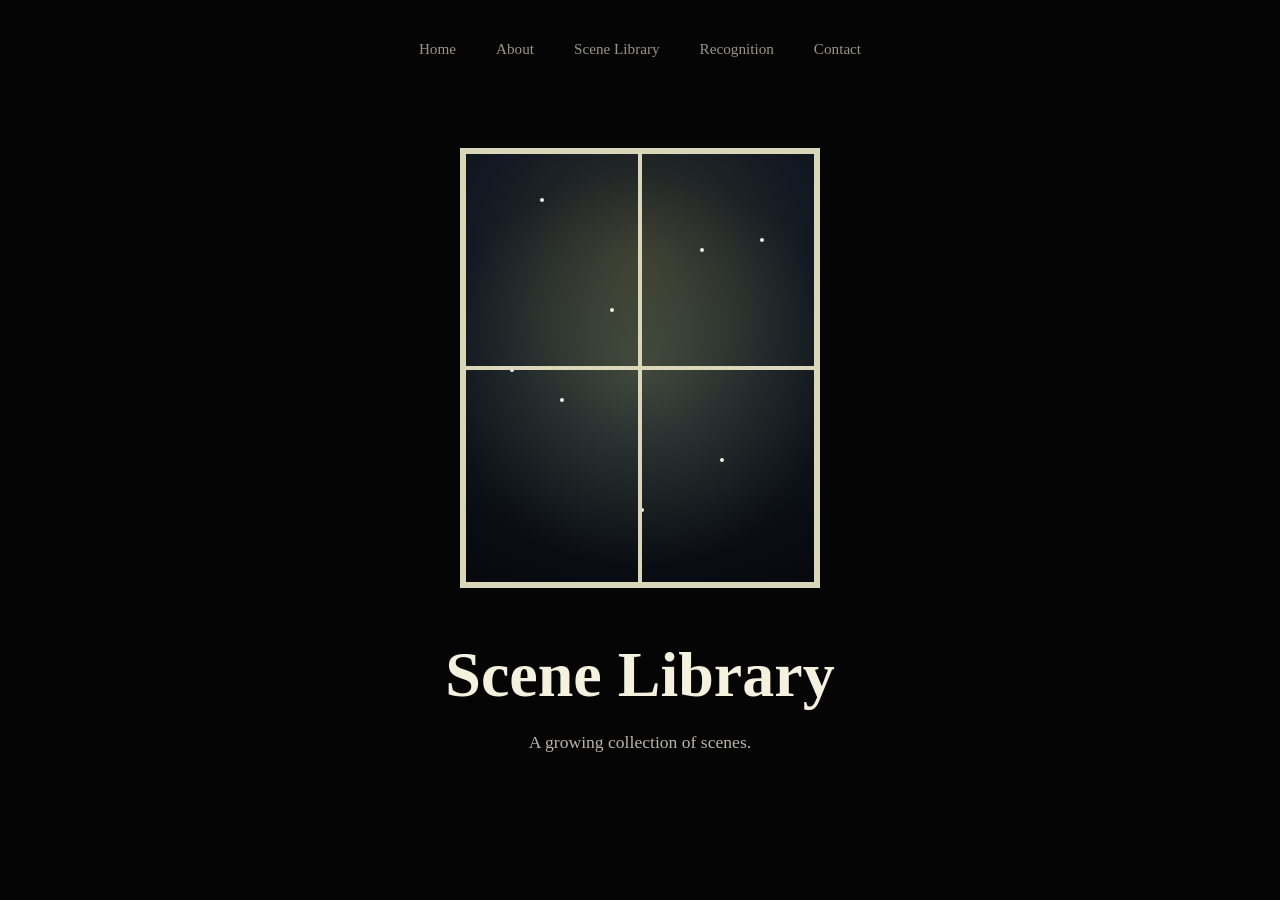
==== scene-library.html @ 8cccc64d "Add website pages and navigation" ====
<!DOCTYPE html>
<html lang="en">
<head>
    <meta charset="UTF-8">
    <meta name="viewport" content="width=device-width, initial-scale=1.0">
    <title>Scene Library - The Fairytale Forest Studio</title>

    <link rel="stylesheet" href="style.css">
</head>
<body>

<main class="hero">

    <nav>
        <a href="index.html">Home</a>
        <a href="about.html">About</a>
        <a href="scene-library.html">Scene Library</a>
        <a href="recognition.html">Recognition</a>
        <a href="contact.html">Contact</a>
    </nav>

    <div class="window">

        <div class="sky"></div>

        <div class="star star1"></div>
        <div class="star star2"></div>
        <div class="star star3"></div>
        <div class="star star4"></div>
        <div class="star star5"></div>
        <div class="star star6"></div>
        <div class="star star7"></div>
        <div class="star star8"></div>

        <div class="glow"></div>

        <div class="window-frame">
            <div></div>
            <div></div>
            <div></div>
            <div></div>
        </div>

    </div>

    <h1>Scene Library</h1>

    <p>
        A growing collection of scenes.
    </p>

</main>

<script src="script.js"></script>

</body>
</html>
---- style.css ----
* {
    margin: 0;
    padding: 0;
    box-sizing: border-box;
}

body {
    background: #050505;
    color: #f4f1df;
    min-height: 100vh;
    overflow: hidden;
    font-family: Georgia, serif;
}

.hero {
    min-height: 100vh;

    display: flex;
    flex-direction: column;
    justify-content: center;
    align-items: center;

    position: relative;
}

nav {
    position: absolute;
    top: 40px;

    display: flex;
    gap: 40px;
}

nav a {
    color: #d8d4bc;
    text-decoration: none;
    font-size: 0.95rem;
    opacity: 0.7;
    transition: 0.3s;
}

nav a:hover {
    opacity: 1;
}

.window {
    width: 360px;
    height: 440px;

    position: relative;
    overflow: hidden;

    margin-bottom: 50px;
}

.sky {
    position: absolute;
    inset: 0;

    background: radial-gradient(
        circle at 50% 25%,
        rgba(180, 190, 150, 0.25),
        rgba(35, 50, 70, 0.45) 45%,
        rgba(5, 7, 12, 1) 100%
    );

    animation: breatheSky 18s ease-in-out infinite;
}

.glow {
    position: absolute;
    inset: 0;

    background: radial-gradient(
        circle at center,
        rgba(170, 190, 130, 0.25),
        transparent 70%
    );

    animation: breatheGlow 12s ease-in-out infinite;
}

.star {
    position: absolute;

    width: 4px;
    height: 4px;

    border-radius: 50%;

    background: #f4f1df;

    z-index: 2;

    animation: twinkle 6s infinite;
}

.star1 { top: 50px; left: 80px; }
.star2 { top: 100px; left: 240px; }
.star3 { top: 160px; left: 150px; }
.star4 { top: 90px; left: 300px; }
.star5 { top: 250px; left: 100px; }
.star6 { top: 310px; left: 260px; }
.star7 { top: 220px; left: 50px; }
.star8 { top: 360px; left: 180px; }

.star2 { animation-delay: 1s; }
.star3 { animation-delay: 2s; }
.star4 { animation-delay: 3s; }
.star5 { animation-delay: 4s; }
.star6 { animation-delay: 5s; }
.star7 { animation-delay: 1.5s; }
.star8 { animation-delay: 2.5s; }

.window-frame {
    position: absolute;
    inset: 0;

    z-index: 3;

    border: 4px solid #d9d7b8;

    display: grid;
    grid-template-columns: 1fr 1fr;
    grid-template-rows: 1fr 1fr;
}

.window-frame div {
    border: 2px solid #d9d7b8;
}

.window:hover .glow {
    filter: brightness(1.5);
}

h1 {
    font-size: 4rem;
    margin-bottom: 20px;
}

p {
    font-size: 1.1rem;
    opacity: 0.75;
}

@keyframes twinkle {
    0%, 100% {
        opacity: 0.15;
        transform: scale(1);
    }

    50% {
        opacity: 1;
        transform: scale(2);
    }
}

@keyframes breatheSky {
    0%, 100% {
        filter: brightness(0.85);
    }

    50% {
        filter: brightness(1.15);
    }
}

@keyframes breatheGlow {
    0%, 100% {
        opacity: 0.3;
    }

    50% {
        opacity: 0.8;
    }
}
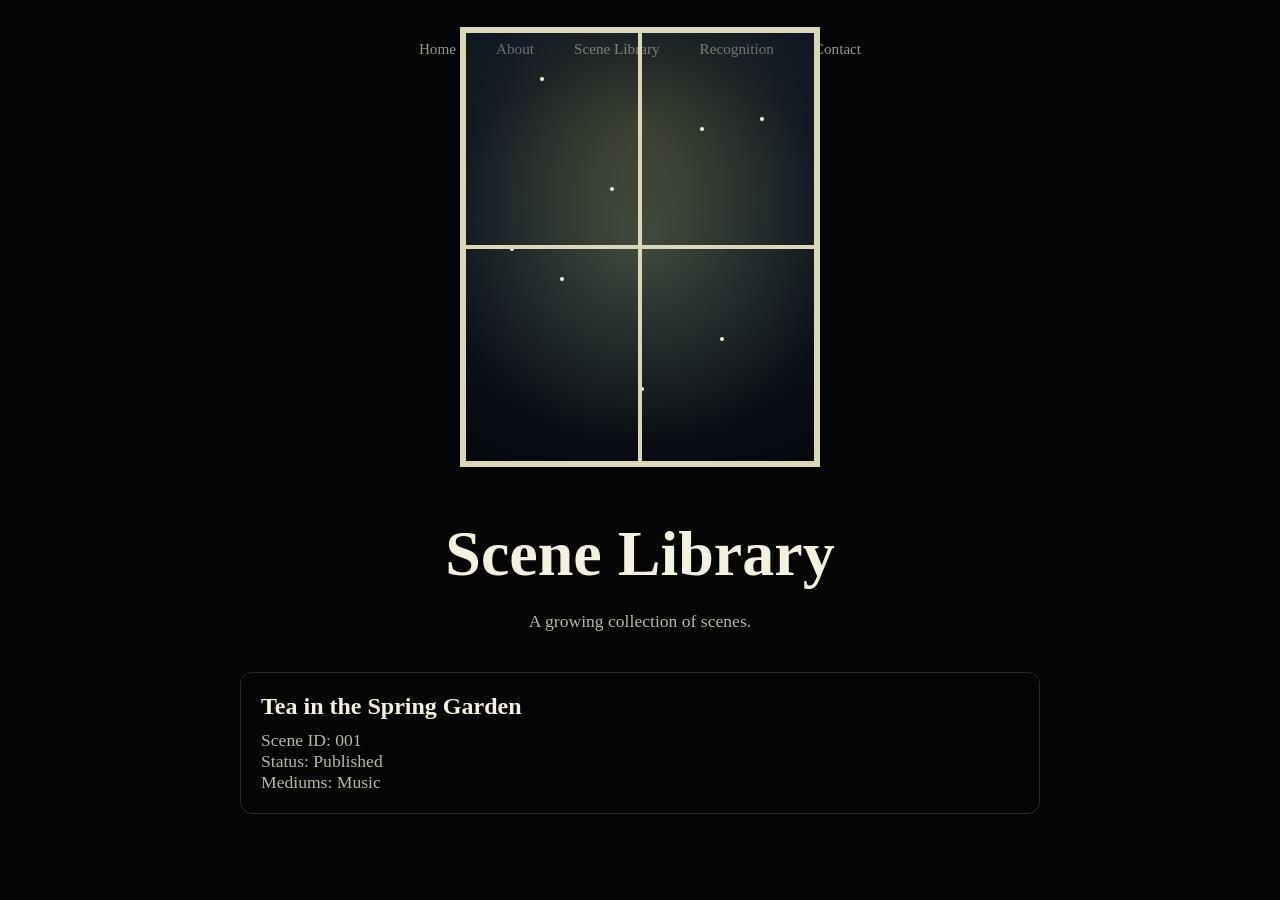
==== commit d3ba400d: "Display scenes from JSON" ====
--- a/scene-library.html
+++ b/scene-library.html
@@ -48,7 +48,7 @@
     <p>
         A growing collection of scenes.
     </p>
-
+    <div id="scene-list"></div>
 </main>
 
 <script src="script.js"></script>
--- a/style.css
+++ b/style.css
@@ -173,4 +173,21 @@
     50% {
         opacity: 0.8;
     }
+}
+#scene-list {
+    width: 100%;
+    max-width: 800px;
+    margin: 40px auto;
+}
+
+.scene-card {
+    border: 1px solid rgba(255,255,255,0.15);
+    padding: 20px;
+    margin-bottom: 20px;
+    border-radius: 12px;
+    backdrop-filter: blur(6px);
+}
+
+.scene-card h2 {
+    margin-bottom: 10px;
 }
